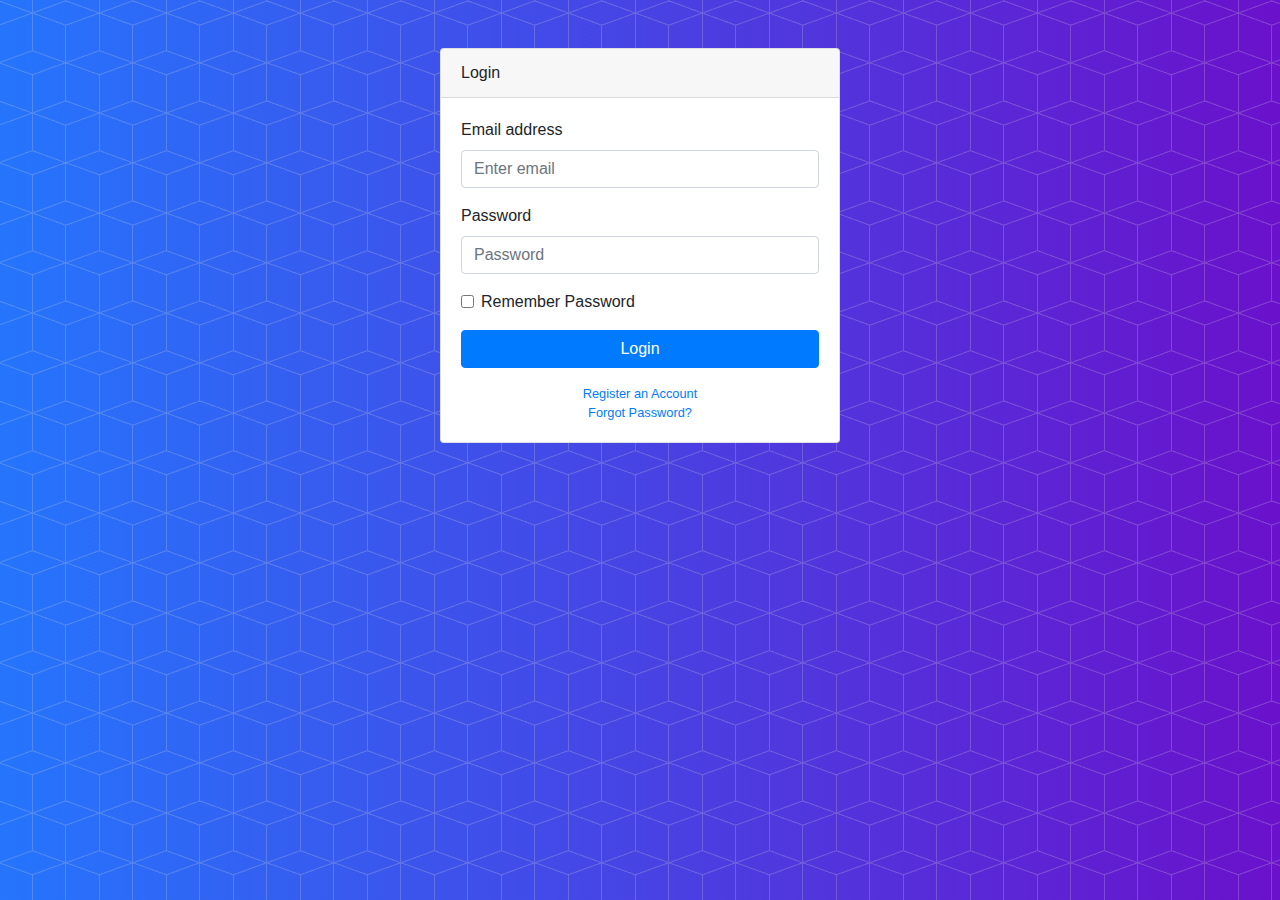
==== login.html @ e19830ce "base" ====
<!DOCTYPE html>
<html lang="en">

<head>
  <meta charset="utf-8">
  <meta http-equiv="X-UA-Compatible" content="IE=edge">
  <meta name="viewport" content="width=device-width, initial-scale=1, shrink-to-fit=no">
  <meta name="description" content="">
  <meta name="author" content="">
  <title>SB Admin - Start Bootstrap Template</title>
  <!-- Bootstrap core CSS-->
  <link href="vendor/bootstrap/css/bootstrap.min.css" rel="stylesheet">
  <!-- Custom fonts for this template-->
  <link href="vendor/font-awesome/css/font-awesome.min.css" rel="stylesheet" type="text/css">
  <!-- Custom styles for this template-->
  <link href="css/sb-admin.css" rel="stylesheet">
  <link href="style.css" rel="stylesheet">
</head>

<body class="ownbg">
  <div class="container">
    <div class="card card-login mx-auto mt-5">
      <div class="card-header">Login</div>
      <div class="card-body">
        <form>
          <div class="form-group">
            <label for="exampleInputEmail1">Email address</label>
            <input class="form-control" id="exampleInputEmail1" type="email" aria-describedby="emailHelp" placeholder="Enter email">
          </div>
          <div class="form-group">
            <label for="exampleInputPassword1">Password</label>
            <input class="form-control" id="exampleInputPassword1" type="password" placeholder="Password">
          </div>
          <div class="form-group">
            <div class="form-check">
              <label class="form-check-label">
                <input class="form-check-input" type="checkbox"> Remember Password</label>
            </div>
          </div>
          <a class="btn btn-primary btn-block" href="index.html">Login</a>
        </form>
        <div class="text-center">
          <a class="d-block small mt-3" href="register.html">Register an Account</a>
          <a class="d-block small" href="forgot-password.html">Forgot Password?</a>
        </div>
      </div>
    </div>
  </div>
  <!-- Bootstrap core JavaScript-->
  <script src="vendor/jquery/jquery.min.js"></script>
  <script src="vendor/bootstrap/js/bootstrap.bundle.min.js"></script>
  <!-- Core plugin JavaScript-->
  <script src="vendor/jquery-easing/jquery.easing.min.js"></script>
</body>

</html>
---- css/sb-admin.css ----
html {
  position: relative;
  min-height: 100%;
}

body {
  overflow-x: hidden;
}

body.sticky-footer {
  margin-bottom: 56px;
}

body.sticky-footer .content-wrapper {
  min-height: calc(100vh - 56px - 56px);
}

body.fixed-nav {
  padding-top: 56px;
}

.content-wrapper {
  min-height: calc(100vh - 56px);
  padding-top: 1rem;
}

.scroll-to-top {
  position: fixed;
  right: 15px;
  bottom: 3px;
  display: none;
  width: 50px;
  height: 50px;
  text-align: center;
  color: white;
  background: rgba(52, 58, 64, 0.5);
  line-height: 45px;
}

.scroll-to-top:focus, .scroll-to-top:hover {
  color: white;
}

.scroll-to-top:hover {
  background: #343a40;
}

.scroll-to-top i {
  font-weight: 800;
}

.smaller {
  font-size: 0.7rem;
}

.o-hidden {
  overflow: hidden !important;
}

.z-0 {
  z-index: 0;
}

.z-1 {
  z-index: 1;
}

#mainNav .navbar-collapse {
  overflow: auto;
  max-height: 75vh;
}

#mainNav .navbar-collapse .navbar-nav .nav-item .nav-link {
  cursor: pointer;
}

#mainNav .navbar-collapse .navbar-sidenav .nav-link-collapse:after {
  float: right;
  content: '\f107';
  font-family: 'FontAwesome';
}

#mainNav .navbar-collapse .navbar-sidenav .nav-link-collapse.collapsed:after {
  content: '\f105';
}

#mainNav .navbar-collapse .navbar-sidenav .sidenav-second-level,
#mainNav .navbar-collapse .navbar-sidenav .sidenav-third-level {
  padding-left: 0;
}

#mainNav .navbar-collapse .navbar-sidenav .sidenav-second-level > li > a,
#mainNav .navbar-collapse .navbar-sidenav .sidenav-third-level > li > a {
  display: block;
  padding: 0.5em 0;
}

#mainNav .navbar-collapse .navbar-sidenav .sidenav-second-level > li > a:focus, #mainNav .navbar-collapse .navbar-sidenav .sidenav-second-level > li > a:hover,
#mainNav .navbar-collapse .navbar-sidenav .sidenav-third-level > li > a:focus,
#mainNav .navbar-collapse .navbar-sidenav .sidenav-third-level > li > a:hover {
  text-decoration: none;
}

#mainNav .navbar-collapse .navbar-sidenav .sidenav-second-level > li > a {
  padding-left: 1em;
}

#mainNav .navbar-collapse .navbar-sidenav .sidenav-third-level > li > a {
  padding-left: 2em;
}

#mainNav .navbar-collapse .sidenav-toggler {
  display: none;
}

#mainNav .navbar-collapse .navbar-nav > .nav-item.dropdown > .nav-link {
  position: relative;
  min-width: 45px;
}

#mainNav .navbar-collapse .navbar-nav > .nav-item.dropdown > .nav-link:after {
  float: right;
  width: auto;
  content: '\f105';
  border: none;
  font-family: 'FontAwesome';
}

#mainNav .navbar-collapse .navbar-nav > .nav-item.dropdown > .nav-link .indicator {
  position: absolute;
  top: 5px;
  left: 21px;
  font-size: 10px;
}

#mainNav .navbar-collapse .navbar-nav > .nav-item.dropdown.show > .nav-link:after {
  content: '\f107';
}

#mainNav .navbar-collapse .navbar-nav > .nav-item.dropdown .dropdown-menu > .dropdown-item > .dropdown-message {
  overflow: hidden;
  max-width: none;
  text-overflow: ellipsis;
}

@media (min-width: 992px) {
  #mainNav .navbar-brand {
    width: 250px;
  }
  #mainNav .navbar-collapse {
    overflow: visible;
    max-height: none;
  }
  #mainNav .navbar-collapse .navbar-sidenav {
    position: absolute;
    top: 0;
    left: 0;
    -webkit-flex-direction: column;
    -ms-flex-direction: column;
    flex-direction: column;
    margin-top: 56px;
  }
  #mainNav .navbar-collapse .navbar-sidenav > .nav-item {
    width: 250px;
    padding: 0;
  }
  #mainNav .navbar-collapse .navbar-sidenav > .nav-item > .nav-link {
    padding: 1em;
  }
  #mainNav .navbar-collapse .navbar-sidenav > .nav-item .sidenav-second-level,
  #mainNav .navbar-collapse .navbar-sidenav > .nav-item .sidenav-third-level {
    padding-left: 0;
    list-style: none;
  }
  #mainNav .navbar-collapse .navbar-sidenav > .nav-item .sidenav-second-level > li,
  #mainNav .navbar-collapse .navbar-sidenav > .nav-item .sidenav-third-level > li {
    width: 250px;
  }
  #mainNav .navbar-collapse .navbar-sidenav > .nav-item .sidenav-second-level > li > a,
  #mainNav .navbar-collapse .navbar-sidenav > .nav-item .sidenav-third-level > li > a {
    padding: 1em;
  }
  #mainNav .navbar-collapse .navbar-sidenav > .nav-item .sidenav-second-level > li > a {
    padding-left: 2.75em;
  }
  #mainNav .navbar-collapse .navbar-sidenav > .nav-item .sidenav-third-level > li > a {
    padding-left: 3.75em;
  }
  #mainNav .navbar-collapse .navbar-nav > .nav-item.dropdown > .nav-link {
    min-width: 0;
  }
  #mainNav .navbar-collapse .navbar-nav > .nav-item.dropdown > .nav-link:after {
    width: 24px;
    text-align: center;
  }
  #mainNav .navbar-collapse .navbar-nav > .nav-item.dropdown .dropdown-menu > .dropdown-item > .dropdown-message {
    max-width: 300px;
  }
}

#mainNav.fixed-top .sidenav-toggler {
  display: none;
}

@media (min-width: 992px) {
  #mainNav.fixed-top .navbar-sidenav {
    height: calc(100vh - 112px);
  }
  #mainNav.fixed-top .sidenav-toggler {
    position: absolute;
    top: 0;
    left: 0;
    display: flex;
    -webkit-flex-direction: column;
    -ms-flex-direction: column;
    flex-direction: column;
    margin-top: calc(100vh - 56px);
  }
  #mainNav.fixed-top .sidenav-toggler > .nav-item {
    width: 250px;
    padding: 0;
  }
  #mainNav.fixed-top .sidenav-toggler > .nav-item > .nav-link {
    padding: 1em;
  }
}

#mainNav.fixed-top.navbar-dark .sidenav-toggler {
  background-color: #212529;
}

#mainNav.fixed-top.navbar-dark .sidenav-toggler a i {
  color: #adb5bd;
}

#mainNav.fixed-top.navbar-light .sidenav-toggler {
  background-color: #dee2e6;
}

#mainNav.fixed-top.navbar-light .sidenav-toggler a i {
  color: rgba(0, 0, 0, 0.5);
}

body.sidenav-toggled #mainNav.fixed-top .sidenav-toggler {
  overflow-x: hidden;
  width: 55px;
}

body.sidenav-toggled #mainNav.fixed-top .sidenav-toggler .nav-item,
body.sidenav-toggled #mainNav.fixed-top .sidenav-toggler .nav-link {
  width: 55px !important;
}

body.sidenav-toggled #mainNav.fixed-top #sidenavToggler i {
  -webkit-transform: scaleX(-1);
  -moz-transform: scaleX(-1);
  -o-transform: scaleX(-1);
  transform: scaleX(-1);
  filter: FlipH;
  -ms-filter: 'FlipH';
}

#mainNav.static-top .sidenav-toggler {
  display: none;
}

@media (min-width: 992px) {
  #mainNav.static-top .sidenav-toggler {
    display: flex;
  }
}

body.sidenav-toggled #mainNav.static-top #sidenavToggler i {
  -webkit-transform: scaleX(-1);
  -moz-transform: scaleX(-1);
  -o-transform: scaleX(-1);
  transform: scaleX(-1);
  filter: FlipH;
  -ms-filter: 'FlipH';
}

.content-wrapper {
  overflow-x: hidden;
  background: white;
}

@media (min-width: 992px) {
  .content-wrapper {
    margin-left: 250px;
  }
}

#sidenavToggler i {
  font-weight: 800;
}

.navbar-sidenav-tooltip.show {
  display: none;
}

@media (min-width: 992px) {
  body.sidenav-toggled .content-wrapper {
    margin-left: 55px;
  }
}

body.sidenav-toggled .navbar-sidenav {
  width: 55px;
}

body.sidenav-toggled .navbar-sidenav .nav-link-text {
  display: none;
}

body.sidenav-toggled .navbar-sidenav .nav-item,
body.sidenav-toggled .navbar-sidenav .nav-link {
  width: 55px !important;
}

body.sidenav-toggled .navbar-sidenav .nav-item:after,
body.sidenav-toggled .navbar-sidenav .nav-link:after {
  display: none;
}

body.sidenav-toggled .navbar-sidenav .nav-item {
  white-space: nowrap;
}

body.sidenav-toggled .navbar-sidenav-tooltip.show {
  display: flex;
}

#mainNav.navbar-dark .navbar-collapse .navbar-sidenav .nav-link-collapse:after {
  color: #868e96;
}

#mainNav.navbar-dark .navbar-collapse .navbar-sidenav > .nav-item > .nav-link {
  color: #868e96;
}

#mainNav.navbar-dark .navbar-collapse .navbar-sidenav > .nav-item > .nav-link:hover {
  color: #adb5bd;
}

#mainNav.navbar-dark .navbar-collapse .navbar-sidenav > .nav-item .sidenav-second-level > li > a,
#mainNav.navbar-dark .navbar-collapse .navbar-sidenav > .nav-item .sidenav-third-level > li > a {
  color: #868e96;
}

#mainNav.navbar-dark .navbar-collapse .navbar-sidenav > .nav-item .sidenav-second-level > li > a:focus, #mainNav.navbar-dark .navbar-collapse .navbar-sidenav > .nav-item .sidenav-second-level > li > a:hover,
#mainNav.navbar-dark .navbar-collapse .navbar-sidenav > .nav-item .sidenav-third-level > li > a:focus,
#mainNav.navbar-dark .navbar-collapse .navbar-sidenav > .nav-item .sidenav-third-level > li > a:hover {
  color: #adb5bd;
}

#mainNav.navbar-dark .navbar-collapse .navbar-nav > .nav-item.dropdown > .nav-link:after {
  color: #adb5bd;
}

@media (min-width: 992px) {
  #mainNav.navbar-dark .navbar-collapse .navbar-sidenav {
    background: #343a40;
  }
  #mainNav.navbar-dark .navbar-collapse .navbar-sidenav li.active a {
    color: white !important;
    background-color: #495057;
  }
  #mainNav.navbar-dark .navbar-collapse .navbar-sidenav li.active a:focus, #mainNav.navbar-dark .navbar-collapse .navbar-sidenav li.active a:hover {
    color: white;
  }
  #mainNav.navbar-dark .navbar-collapse .navbar-sidenav > .nav-item .sidenav-second-level,
  #mainNav.navbar-dark .navbar-collapse .navbar-sidenav > .nav-item .sidenav-third-level {
    background: #343a40;
  }
}

#mainNav.navbar-light .navbar-collapse .navbar-sidenav .nav-link-collapse:after {
  color: rgba(0, 0, 0, 0.5);
}

#mainNav.navbar-light .navbar-collapse .navbar-sidenav > .nav-item > .nav-link {
  color: rgba(0, 0, 0, 0.5);
}

#mainNav.navbar-light .navbar-collapse .navbar-sidenav > .nav-item > .nav-link:hover {
  color: rgba(0, 0, 0, 0.7);
}

#mainNav.navbar-light .navbar-collapse .navbar-sidenav > .nav-item .sidenav-second-level > li > a,
#mainNav.navbar-light .navbar-collapse .navbar-sidenav > .nav-item .sidenav-third-level > li > a {
  color: rgba(0, 0, 0, 0.5);
}

#mainNav.navbar-light .navbar-collapse .navbar-sidenav > .nav-item .sidenav-second-level > li > a:focus, #mainNav.navbar-light .navbar-collapse .navbar-sidenav > .nav-item .sidenav-second-level > li > a:hover,
#mainNav.navbar-light .navbar-collapse .navbar-sidenav > .nav-item .sidenav-third-level > li > a:focus,
#mainNav.navbar-light .navbar-collapse .navbar-sidenav > .nav-item .sidenav-third-level > li > a:hover {
  color: rgba(0, 0, 0, 0.7);
}

#mainNav.navbar-light .navbar-collapse .navbar-nav > .nav-item.dropdown > .nav-link:after {
  color: rgba(0, 0, 0, 0.5);
}

@media (min-width: 992px) {
  #mainNav.navbar-light .navbar-collapse .navbar-sidenav {
    background: #f8f9fa;
  }
  #mainNav.navbar-light .navbar-collapse .navbar-sidenav li.active a {
    color: #000 !important;
    background-color: #e9ecef;
  }
  #mainNav.navbar-light .navbar-collapse .navbar-sidenav li.active a:focus, #mainNav.navbar-light .navbar-collapse .navbar-sidenav li.active a:hover {
    color: #000;
  }
  #mainNav.navbar-light .navbar-collapse .navbar-sidenav > .nav-item .sidenav-second-level,
  #mainNav.navbar-light .navbar-collapse .navbar-sidenav > .nav-item .sidenav-third-level {
    background: #f8f9fa;
  }
}

.card-body-icon {
  position: absolute;
  z-index: 0;
  top: -25px;
  right: -25px;
  font-size: 5rem;
  -webkit-transform: rotate(15deg);
  -ms-transform: rotate(15deg);
  transform: rotate(15deg);
}

@media (min-width: 576px) {
  .card-columns {
    column-count: 1;
  }
}

@media (min-width: 768px) {
  .card-columns {
    column-count: 2;
  }
}

@media (min-width: 1200px) {
  .card-columns {
    column-count: 2;
  }
}

.card-login {
  max-width: 25rem;
}

.card-register {
  max-width: 40rem;
}

footer.sticky-footer {
  position: absolute;
  right: 0;
  bottom: 0;
  width: 100%;
  height: 56px;
  background-color: #e9ecef;
  line-height: 55px;
}

@media (min-width: 992px) {
  footer.sticky-footer {
    width: calc(100% - 250px);
  }
}

@media (min-width: 992px) {
  body.sidenav-toggled footer.sticky-footer {
    width: calc(100% - 55px);
  }
}
---- style.css ----
.ownbg {
	background: url(img/bg-pattern.png), linear-gradient(to left,#6a11cb,#2575fc);
}
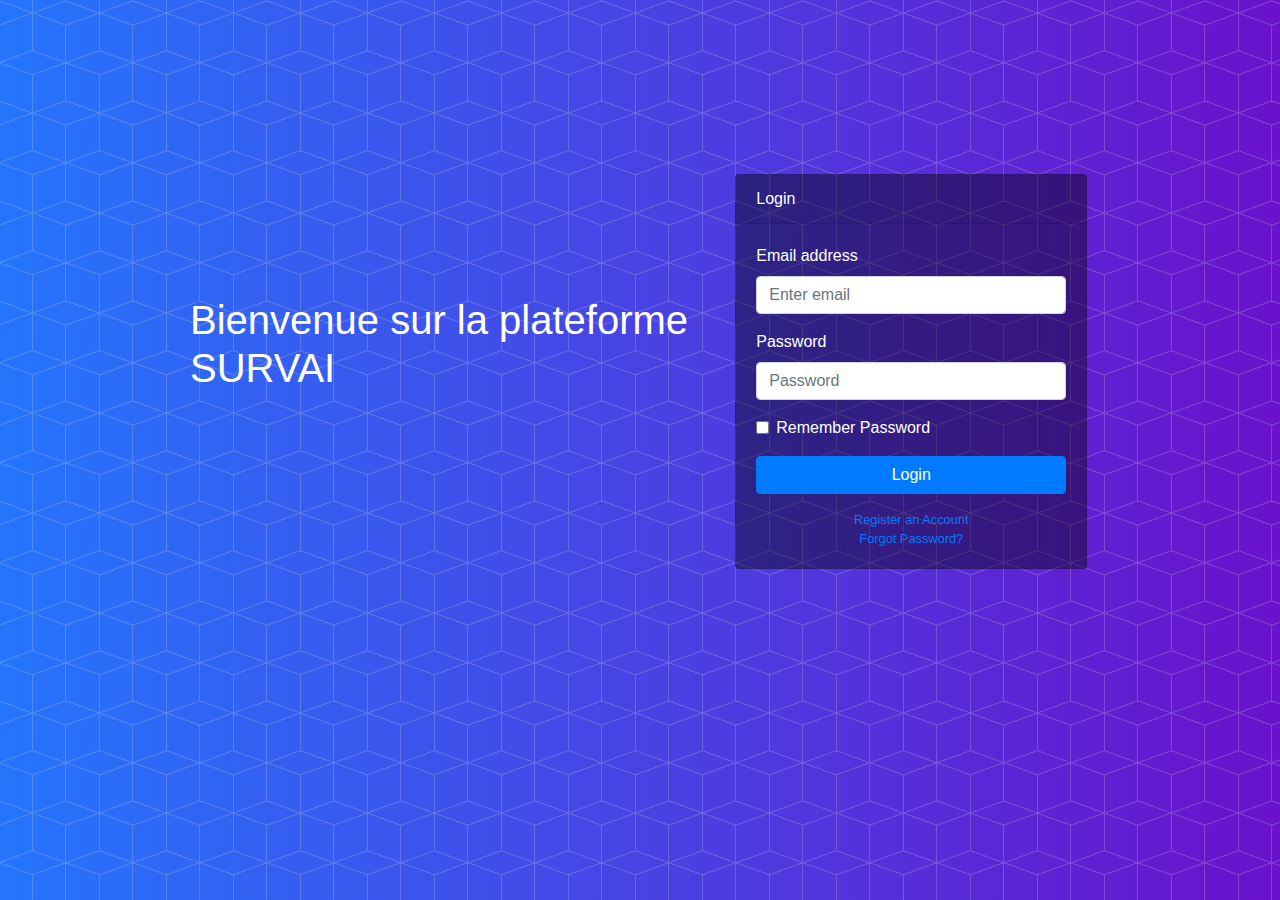
==== commit e94752f4: "loginpage" ====
--- a/login.html
+++ b/login.html
@@ -18,7 +18,13 @@
 </head>
 
 <body class="ownbg">
+
   <div class="container">
+	  <div class="col-lg-7 my-auto" data-aos="fade-right">
+		<div class="header-content mx-auto">
+		  <h1 style="color:white">Bienvenue sur la plateforme SURVAI</h1>
+		</div>
+	  </div>
     <div class="card card-login mx-auto mt-5">
       <div class="card-header">Login</div>
       <div class="card-body">
--- a/style.css
+++ b/style.css
@@ -1,3 +1,22 @@
 .ownbg {
 	background: url(img/bg-pattern.png), linear-gradient(to left,#6a11cb,#2575fc);
 }
+
+.container {
+	display: flex;
+	justify-content: center;
+	flex-wrap: wrap;
+}
+
+@media screen and (min-width: 992px) {
+	.container {
+		max-width: 960px;
+		margin-top: 14vh;
+	}
+}
+
+.card-login {
+	min-width: 22em;
+    background-color: rgba(0, 0, 0, 0.4);
+    color: white;
+}
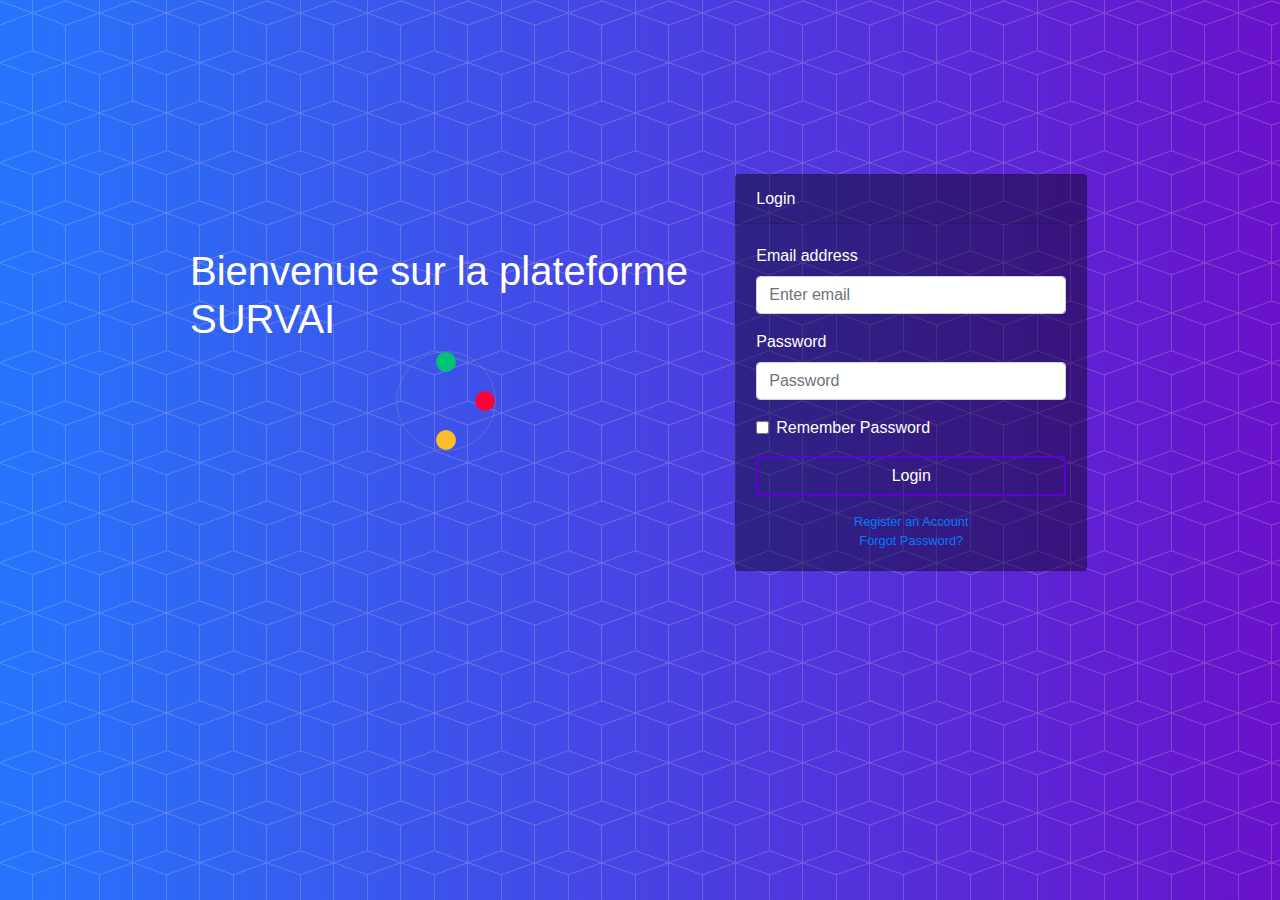
==== commit 8d3095aa: "logi" ====
--- a/login.html
+++ b/login.html
@@ -23,6 +23,13 @@
 	  <div class="col-lg-7 my-auto" data-aos="fade-right">
 		<div class="header-content mx-auto">
 		  <h1 style="color:white">Bienvenue sur la plateforme SURVAI</h1>
+            <div id="loading">
+                <ul class="bokeh">
+                    <li></li>
+                    <li></li>
+                    <li></li>
+                </ul>
+            </div>
 		</div>
 	  </div>
     <div class="card card-login mx-auto mt-5">
--- a/style.css
+++ b/style.css
@@ -20,3 +20,122 @@
     background-color: rgba(0, 0, 0, 0.4);
     color: white;
 }
+
+.card-register {
+    background-color: rgba(0, 0, 0, 0.4);
+    color: white;
+}
+
+.btn-primary {
+    border: 2px solid #5e00dc;
+	background: none;
+}
+
+.btn-primary:hover {
+    border: 2px solid #5e00dc;
+	background: #5e00dc;
+}
+
+.btn-primary:not(:disabled):not(.disabled):active {
+    border: 2px solid #5e00dc;
+	background: #5e00dc;
+}
+
+#loading {
+    height: 100%;
+    left: 0;
+    margin: auto;
+    top: 0;
+    width: 100%;
+}
+.bokeh {
+    border: 0.01em solid rgba(150, 150, 150, 0.4);
+    border-radius: 50%;
+    font-size: 100px;
+    height: 1em;
+    list-style: outside none none;
+    margin: 0 auto;
+    position: relative;
+    top: 35%;
+    width: 1em;
+    z-index: 2147483647;
+}
+.bokeh li {
+    border-radius: 50%;
+    height: 0.2em;
+    position: absolute;
+    width: 0.2em;
+}
+.bokeh li:nth-child(1) {
+    animation: 1.13s linear 0s normal none infinite running rota, 3.67s ease-in-out 0s alternate none infinite running opa;
+    background: #00c176 none repeat scroll 0 0;
+    left: 50%;
+    margin: 0 0 0 -0.1em;
+    top: 0;
+    transform-origin: 50% 250% 0;
+}
+.bokeh li:nth-child(2) {
+    animation: 1.86s linear 0s normal none infinite running rota, 4.29s ease-in-out 0s alternate none infinite running opa;
+    background: #ff003c none repeat scroll 0 0;
+    margin: -0.1em 0 0;
+    right: 0;
+    top: 50%;
+    transform-origin: -150% 50% 0;
+}
+.bokeh li:nth-child(3) {
+    animation: 1.45s linear 0s normal none infinite running rota, 5.12s ease-in-out 0s alternate none infinite running opa;
+    background: #fabe28 none repeat scroll 0 0;
+    bottom: 0;
+    left: 50%;
+    margin: 0 0 0 -0.1em;
+    transform-origin: 50% -150% 0;
+}
+.bokeh li:nth-child(4) {
+    animation: 1.72s linear 0s normal none infinite running rota, 5.25s ease-in-out 0s alternate none infinite running opa;
+    background: #88c100 none repeat scroll 0 0;
+    margin: -0.1em 0 0;
+    top: 50%;
+    transform-origin: 250% 50% 0;
+}
+@keyframes opa {
+12% {
+    opacity: 0.8;
+}
+19.5% {
+    opacity: 0.88;
+}
+37.2% {
+    opacity: 0.64;
+}
+40.5% {
+    opacity: 0.52;
+}
+52.7% {
+    opacity: 0.69;
+}
+60.2% {
+    opacity: 0.6;
+}
+66.6% {
+    opacity: 0.52;
+}
+70% {
+    opacity: 0.63;
+}
+79.9% {
+    opacity: 0.6;
+}
+84.2% {
+    opacity: 0.75;
+}
+91% {
+    opacity: 0.87;
+}
+}
+
+@keyframes rota {
+100% {
+    transform: rotate(360deg);
+}
+}
+
